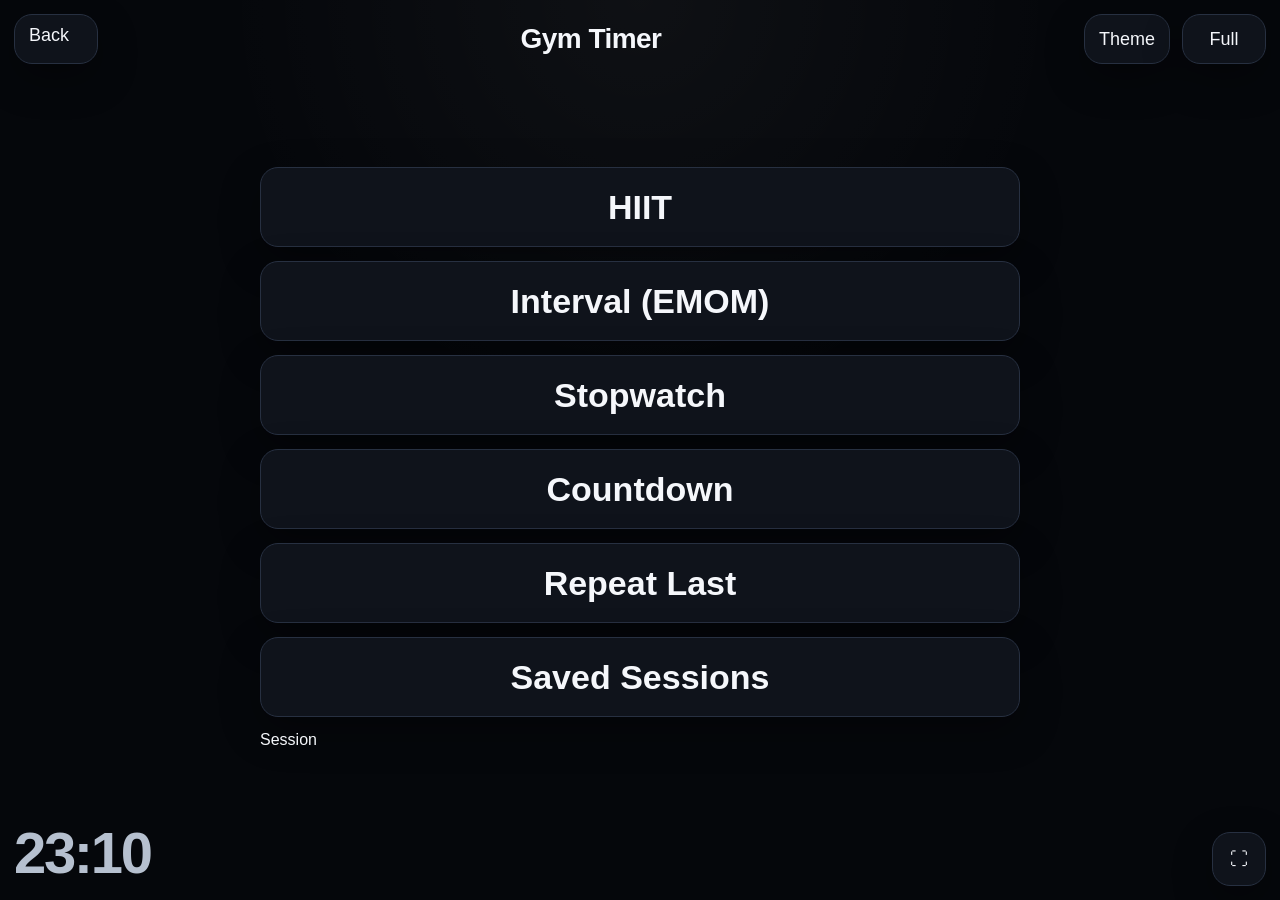
==== gymtimer/index.html @ fbab4028 "Add files via upload" ====
<!DOCTYPE html>
<html lang="en">
<head>
<meta charset="UTF-8" />
<meta name="viewport" content="width=device-width, initial-scale=1.0, maximum-scale=1.0, user-scalable=no, viewport-fit=cover" />
<meta name="theme-color" content="#05070b" />
<meta name="apple-mobile-web-app-capable" content="yes" />
<meta name="apple-mobile-web-app-status-bar-style" content="black-translucent" />
<title>Gym Timer</title>
<link rel="stylesheet" href="../shared.css" />
<style>
.screen{ display:none; }
.screen.active{ display:block; }
.menu-shell{
  min-height:calc(100dvh - var(--safe-top) - var(--safe-bottom) - 96px);
  display:flex;
  align-items:center;
  justify-content:center;
}
.settings-shell{
  width:min(820px,100%);
  margin:0 auto;
}
.saved-list{ display:grid; gap:14px; }
</style>
</head>
<body>
<div class="topbar compact">
  <a class="small-btn" href="../menu.html">Back</a>
  <div class="title">Gym Timer</div>
  <button class="small-btn" data-theme-toggle>Theme</button>
  <button class="small-btn" data-fullscreen-toggle>Full</button>
</div>

<main class="app-screen">
  <section id="menuScreen" class="screen active">
    <div class="menu-shell">
      <div class="menu-grid" style="width:min(760px,100%);"> 
 	<button class="tool-btn" data-open="hiit">HIIT</button>
        <button class="tool-btn" data-open="interval">Interval (EMOM)</button>     
        <button class="tool-btn" data-open="stopwatch">Stopwatch</button>
        <button class="tool-btn" data-open="countdown">Countdown</button>
        <button class="tool-btn" id="repeatLastBtn">Repeat Last</button> 
        <button class="tool-btn" data-open="saved">Saved Sessions</button>
       Session</button>
      </div>
    </div>
  </section>

  <section id="hiitScreen" class="screen">
    <div class="settings-shell">
      <div class="section">
        <h2 class="section-title">HIIT</h2>
        <div class="field">
          <div class="label">Work</div>
          <div class="stepper">
            <button class="step-btn" data-adjust="hiitWork" data-step="-5">−</button>
            <div class="value-box" id="hiitWorkValue">30 sec</div>
            <button class="step-btn" data-adjust="hiitWork" data-step="5">+</button>
          </div>
        </div>
        <div class="field">
          <div class="label">Rest</div>
          <div class="stepper">
            <button class="step-btn" data-adjust="hiitRest" data-step="-5">−</button>
            <div class="value-box" id="hiitRestValue">30 sec</div>
            <button class="step-btn" data-adjust="hiitRest" data-step="5">+</button>
          </div>
        </div>
        <div class="field">
          <div class="label">Rounds</div>
          <div class="stepper">
            <button class="step-btn" data-adjust="hiitRounds" data-step="-1">−</button>
            <div class="value-box" id="hiitRoundsValue">10</div>
            <button class="step-btn" data-adjust="hiitRounds" data-step="1">+</button>
          </div>
        </div>
        <div class="control-row">
          <button class="big-btn primary" id="hiitStartBtn">Start</button>
          <button class="big-btn" data-back-menu>Back to Menu</button>
        </div>
      </div>
    </div>
  </section>

  <section id="intervalScreen" class="screen">
    <div class="settings-shell">
      <div class="section">
        <h2 class="section-title">Interval Blocks</h2>
        <div class="field">
          <div class="label">Block length</div>
          <div class="stepper">
            <button class="step-btn" data-adjust="blockLength" data-step="-5">−</button>
            <div class="value-box" id="blockLengthValue">60 sec</div>
            <button class="step-btn" data-adjust="blockLength" data-step="5">+</button>
          </div>
        </div>
        <div class="field">
          <div class="label">Rounds</div>
          <div class="stepper">
            <button class="step-btn" data-adjust="blockRounds" data-step="-1">−</button>
            <div class="value-box" id="blockRoundsValue">10</div>
            <button class="step-btn" data-adjust="blockRounds" data-step="1">+</button>
          </div>
        </div>
        <div class="control-row">
          <button class="big-btn primary" id="intervalStartBtn">Start</button>
          <button class="big-btn" data-back-menu>Back to Menu</button>
        </div>
      </div>
    </div>
  </section>

  <section id="countdownScreen" class="screen">
    <div class="settings-shell">
      <div class="section">
        <h2 class="section-title">Countdown</h2>
        <div class="field">
          <div class="label">Time</div>
          <div class="stepper">
            <button class="step-btn" data-adjust="countdownTime" data-step="-5">−</button>
            <div class="value-box" id="countdownTimeValue">10 sec</div>
            <button class="step-btn" data-adjust="countdownTime" data-step="5">+</button>
          </div>
        </div>
        <div class="control-row">
          <button class="big-btn primary" id="countdownStartBtn">Start</button>
          <button class="big-btn" data-back-menu>Back to Menu</button>
        </div>
      </div>
    </div>
  </section>



  <section id="stopwatchScreen" class="screen">
    <div class="center-stack" style="min-height:calc(100dvh - var(--safe-top) - var(--safe-bottom) - 120px);">
      <div class="display" id="stopwatchValue">00:00</div>
      <div class="control-row">
        <button class="big-btn primary" id="stopwatchToggleBtn">Start</button>
        <button class="big-btn" id="stopwatchResetBtn">Reset</button>
        <button class="big-btn" data-back-menu>Back</button>
      </div>
    </div>
  </section>

  <section id="timerScreen" class="screen">
    <div class="center-stack" style="min-height:calc(100dvh - var(--safe-top) - var(--safe-bottom) - 120px);">
      <div class="timer-card">
        <div class="timer-phase" id="timerLabel">READY</div>
        <div class="timer-text" id="timerValue">00:30</div>
        <div class="timer-subtext" id="timerRound"></div>
      </div>
      <div class="control-row">
        <button class="big-btn primary" id="timerToggleBtn">Pause</button>
        <button class="big-btn" id="timerResetBtn">Reset</button>
        <button class="big-btn" data-back-menu>Back</button>
      </div>
    </div>
  </section>

  <section id="savedScreen" class="screen">
    <div class="page-wrap">
      <div class="section">
        <h2 class="section-title">Saved Sessions</h2>
        <div id="savedList" class="saved-list"></div>
        <div class="control-row" style="margin-top:16px;">
          <button class="big-btn" data-back-menu>Back to Menu</button>
        </div>
      </div>
    </div>
  </section>

  <section id="completeScreen" class="screen">
    <div class="center-stack" style="min-height:calc(100dvh - var(--safe-top) - var(--safe-bottom) - 120px);">
      <div class="display" style="font-size:clamp(56px,10vw,120px);">Session Complete</div>
      <div class="control-row">
        <button class="big-btn primary" id="repeatBtn">Repeat</button>
        <button class="big-btn" data-back-menu>Back to Menu</button>
      </div>
    </div>
  </section>
</main>

<div class="utility-clock-wrap"><div class="utility-clock" data-utility-clock>00:00</div></div>
<div class="fullscreen-fab"><button class="small-btn fullscreen-btn" data-fullscreen-toggle>⛶</button></div>

<script src="../shared.js"></script>
<script>
registerSharedSetup();

const STORAGE_KEY = 'gymToolsGymTimerMeta';
const SAVED_KEY = 'gymToolsGymTimerSaved';
const state = {
  hiitWork: 30,
  hiitRest: 30,
  hiitRounds: 10,
  blockLength: 60,
  blockRounds: 10,
  countdownTime: 10,
  currentScreen: 'menu',
  timer: null,
  timerMode: null,
  running: false,
  paused: false,
  stepStartedAt: 0,
  pausedRemainingMs: 0,
  totalMs: 0,
  currentRound: 1,
  phase: null,
  timerConfig: null,
  lastSession: null,
  stopwatchInterval: null,
  stopwatchRunning: false,
  stopwatchStartedAt: 0,
  stopwatchElapsedBefore: 0,
  preCountdownTimer: null,
  preCountdownActive: false,
  preCountdownRemaining: 0,
  wakeLock: null
};
let savedSessions = [];

const screens = {
  menu: document.getElementById('menuScreen'),
  hiit: document.getElementById('hiitScreen'),
  interval: document.getElementById('intervalScreen'),
  countdown: document.getElementById('countdownScreen'),
  stopwatch: document.getElementById('stopwatchScreen'),
  timer: document.getElementById('timerScreen'),
  saved: document.getElementById('savedScreen'),
  complete: document.getElementById('completeScreen')
};
const savedList = document.getElementById('savedList');
const topBackBtn = document.querySelector('.topbar .small-btn[href="../menu.html"], .topbar .small-btn');
const mainClockEls = Array.from(document.querySelectorAll('[data-main-clock]'));
const screenHistory = [];

function loadStorage() {
  try {
    const meta = JSON.parse(localStorage.getItem(STORAGE_KEY) || '{}');
    Object.assign(state, {
      hiitWork: Number(meta.hiitWork) || state.hiitWork,
      hiitRest: Number(meta.hiitRest) || state.hiitRest,
      hiitRounds: Number(meta.hiitRounds) || state.hiitRounds,
      blockLength: Number(meta.blockLength) || state.blockLength,
      blockRounds: Number(meta.blockRounds) || state.blockRounds,
      countdownTime: Number(meta.countdownTime) || state.countdownTime,
      lastSession: meta.lastSession || null
    });
  } catch {}
  try {
    savedSessions = JSON.parse(localStorage.getItem(SAVED_KEY) || '[]');
    if (!Array.isArray(savedSessions)) savedSessions = [];
  } catch { savedSessions = []; }
}

function saveMeta() {
  localStorage.setItem(STORAGE_KEY, JSON.stringify({
    hiitWork: state.hiitWork,
    hiitRest: state.hiitRest,
    hiitRounds: state.hiitRounds,
    blockLength: state.blockLength,
    blockRounds: state.blockRounds,
    countdownTime: state.countdownTime,
    lastSession: state.lastSession
  }));
}
function saveSaved() {
  localStorage.setItem(SAVED_KEY, JSON.stringify(savedSessions));
}

function setScreen(name, options = {}) {
  const { pushHistory = true } = options;
  if (pushHistory && state.currentScreen && state.currentScreen !== name) {
    screenHistory.push(state.currentScreen);
  }
  Object.entries(screens).forEach(([key, node]) => node.classList.toggle('active', key === name));
  state.currentScreen = name;
  syncBackButtons();
  if (name !== 'stopwatch') stopStopwatchIfHidden();
}
function syncBackButtons() {
  const isMenu = state.currentScreen === 'menu';
  const topBack = document.querySelector('.topbar .small-btn');
  if (topBack) {
    topBack.textContent = isMenu ? 'Back' : 'Back';
  }
  document.querySelectorAll('[data-back-menu]').forEach(btn => {
    btn.textContent = screenHistory.length ? 'Back' : 'Back to Menu';
  });
}
function goBack() {
  resetLiveTimerVisualOnly();
  if (state.currentScreen === 'menu') {
    window.location.href = '../menu.html';
    return;
  }
  const previous = screenHistory.pop();
  setScreen(previous || 'menu', { pushHistory: false });
}
function updateMainClock() {
  const now = new Date();
  const value = `${String(now.getHours()).padStart(2,'0')}:${String(now.getMinutes()).padStart(2,'0')}`;
  mainClockEls.forEach(el => el.textContent = value);
}
setInterval(updateMainClock, 1000);
updateMainClock();

function renderSettings() {
  document.getElementById('hiitWorkValue').textContent = `${state.hiitWork} sec`;
  document.getElementById('hiitRestValue').textContent = `${state.hiitRest} sec`;
  document.getElementById('hiitRoundsValue').textContent = String(state.hiitRounds);
  document.getElementById('blockLengthValue').textContent = `${state.blockLength} sec`;
  document.getElementById('blockRoundsValue').textContent = String(state.blockRounds);
  document.getElementById('countdownTimeValue').textContent = `${state.countdownTime} sec`;
}
function renderSavedSessions() {
  savedList.innerHTML = '';
  if (!savedSessions.length) {
    const card = document.createElement('div');
    card.className = 'card';
    card.textContent = 'No saved sessions yet.';
    savedList.appendChild(card);
    return;
  }
  savedSessions.forEach((item) => {
    const card = document.createElement('div');
    card.className = 'card list-card';
    const title = document.createElement('div');
    title.style.fontWeight = '700';
    title.style.fontSize = 'clamp(20px,2.4vw,28px)';
    title.textContent = item.label;
    const meta = document.createElement('div');
    meta.className = 'inline-meta';
    meta.textContent = item.summary;
    const row = document.createElement('div');
    row.className = 'control-row';
    const startBtn = document.createElement('button');
    startBtn.className = 'card-btn primary';
    startBtn.textContent = 'Start';
    startBtn.onclick = () => launchTimer(item.config, false);
    const delBtn = document.createElement('button');
    delBtn.className = 'card-btn';
    delBtn.textContent = 'Delete';
    delBtn.onclick = () => {
      savedSessions = savedSessions.filter(x => x.id !== item.id);
      saveSaved();
      renderSavedSessions();
    };
    row.append(startBtn, delBtn);
    card.append(title, meta, row);
    savedList.appendChild(card);
  });
}
function bindButtons() {
  const topBack = document.querySelector('.topbar .small-btn');
  if (topBack) {
    topBack.addEventListener('click', (event) => {
      event.preventDefault();
      goBack();
    });
  }
  document.querySelectorAll('[data-open]').forEach(btn => btn.addEventListener('click', () => setScreen(btn.dataset.open)));
  document.querySelectorAll('[data-back-menu]').forEach(btn => btn.addEventListener('click', () => {
    goBack();
  }));
  document.querySelectorAll('[data-adjust]').forEach(btn => btn.addEventListener('click', () => {
    const key = btn.dataset.adjust;
    const step = Number(btn.dataset.step) || 0;
    if (!(key in state)) return;
    const max = key.includes('Rounds') ? 99 : 3600;
    state[key] = clamp(Number(state[key]) + step, 1, max);
    renderSettings();
    saveMeta();
  }));
  document.getElementById('hiitStartBtn').addEventListener('click', () => launchTimer(buildHiitConfig(), true));
  document.getElementById('intervalStartBtn').addEventListener('click', () => launchTimer(buildBlockConfig(), true));
  document.getElementById('countdownStartBtn').addEventListener('click', () => launchTimer(buildCountdownConfig(), false));
  document.getElementById('timerToggleBtn').addEventListener('click', toggleTimer);
  document.getElementById('timerResetBtn').addEventListener('click', resetLiveTimer);
  document.getElementById('repeatBtn').addEventListener('click', () => {
    if (state.lastSession) launchTimer(structuredClone(state.lastSession), false);
  });
  document.getElementById('repeatLastBtn').addEventListener('click', () => {
    if (state.lastSession) launchTimer(structuredClone(state.lastSession), false);
  });
  document.getElementById('stopwatchToggleBtn').addEventListener('click', toggleStopwatch);
  document.getElementById('stopwatchResetBtn').addEventListener('click', resetStopwatch);
}

function buildHiitConfig() {
  return { type: 'hiit', workMs: state.hiitWork * 1000, restMs: state.hiitRest * 1000, rounds: state.hiitRounds, label:'HIIT', summary:`${state.hiitWork}s work / ${state.hiitRest}s rest / ${state.hiitRounds} rounds` };
}
function buildBlockConfig() {
  return { type: 'interval', lengthMs: state.blockLength * 1000, rounds: state.blockRounds, label:'Interval Blocks', summary:`${state.blockLength}s blocks / ${state.blockRounds} rounds` };
}
function buildCountdownConfig() {
  return { type: 'countdown', totalMs: state.countdownTime * 1000, label:'Countdown', summary:`${state.countdownTime}s countdown` };
}

function launchTimer(config, saveAsLast) {
  clearInterval(state.timer);
  state.timer = null;
  state.timerConfig = structuredClone(config);
  if (saveAsLast && (config.type === 'hiit' || config.type === 'interval')) {
    state.lastSession = structuredClone(config);
    saveCurrentSession(config);
  } else if (config.type === 'hiit' || config.type === 'interval') {
    state.lastSession = structuredClone(config);
  }
  saveMeta();
  setScreen('timer');
  applyInitialTimerVisual(config);
  startPreCountdown(() => {
    if (config.type === 'hiit') beginTimerStep(config.workMs);
    if (config.type === 'interval') beginTimerStep(config.lengthMs);
    if (config.type === 'countdown') beginTimerStep(config.totalMs);
  });
}

function saveCurrentSession(config) {
  const entry = {
    id: `saved-${Date.now()}`,
    label: config.label,
    summary: config.summary,
    config: structuredClone(config)
  };
  savedSessions = [entry, ...savedSessions.filter(item => item.summary !== entry.summary || item.label !== entry.label)].slice(0, 20);
  saveSaved();
  renderSavedSessions();
}
function applyInitialTimerVisual(config) {
  if (config.type === 'hiit') {
    state.timerMode = 'hiit';
    state.currentRound = 1;
    state.phase = 'work';
    document.getElementById('timerValue').textContent = msToClock(config.workMs);
    updateTimerVisual('WORK', `ROUND 1 / ${config.rounds}`, 'var(--success)');
  } else if (config.type === 'interval') {
    state.timerMode = 'interval';
    state.currentRound = 1;
    state.phase = 'interval';
    document.getElementById('timerValue').textContent = msToClock(config.lengthMs);
    updateTimerVisual('INTERVAL', `ROUND 1 / ${config.rounds}`, 'var(--blue)');
  } else {
    state.timerMode = 'countdown';
    state.currentRound = 0;
    state.phase = 'countdown';
    document.getElementById('timerValue').textContent = msToClock(config.totalMs);
    updateTimerVisual('COUNTDOWN', '', 'var(--blue)');
  }
}
function updateTimerVisual(label, roundText, bg) {
  document.getElementById('timerLabel').textContent = label;
  document.getElementById('timerRound').textContent = roundText;
  document.getElementById('timerScreen').style.background = bg;
}
function resetLiveTimerVisualOnly() {
  document.getElementById('timerScreen').style.background = '';
  document.getElementById('timerToggleBtn').textContent = 'Pause';
}
function startPreCountdown(callback) {
  clearInterval(state.preCountdownTimer);
  state.preCountdownActive = true;
  state.preCountdownRemaining = 3;
  document.getElementById('timerLabel').textContent = 'READY';
  document.getElementById('timerRound').textContent = 'Starting in…';
  document.getElementById('timerValue').textContent = '03';
  window.__gymtoolsBeepManager.beep('countdown');
  state.preCountdownTimer = setInterval(() => {
    state.preCountdownRemaining -= 1;
    if (state.preCountdownRemaining > 0) {
      document.getElementById('timerValue').textContent = String(state.preCountdownRemaining).padStart(2, '0');
      window.__gymtoolsBeepManager.beep('countdown');
      return;
    }
    clearInterval(state.preCountdownTimer);
    state.preCountdownTimer = null;
    state.preCountdownActive = false;
    callback();
  }, 1000);
}
async function beginTimerStep(ms) {
  clearInterval(state.timer);
  state.running = true;
  state.paused = false;
  state.pausedRemainingMs = ms;
  state.totalMs = ms;
  state.stepStartedAt = performance.now();
  document.getElementById('timerToggleBtn').textContent = 'Pause';
  if (!state.wakeLock) state.wakeLock = await requestWakeLockSafe();
  tickTimer();
  state.timer = setInterval(tickTimer, 100);
}
function tickTimer() {
  const remaining = Math.max(0, state.totalMs - (performance.now() - state.stepStartedAt));
  state.pausedRemainingMs = remaining;
  document.getElementById('timerValue').textContent = msToClock(remaining);
  maybeCountdownCue(remaining);
  if (remaining <= 0) handleTimerStepEnd();
}
function maybeCountdownCue(remainingMs) {
  const sec = Math.ceil(remainingMs / 1000);
  if (remainingMs <= 3100 && remainingMs > 0) {
    if (state._lastCue !== sec && [3,2,1].includes(sec)) {
      state._lastCue = sec;
      window.__gymtoolsBeepManager.beep('countdown');
    }
  }
  if (remainingMs > 3100) state._lastCue = null;
}
function handleTimerStepEnd() {
  clearInterval(state.timer);
  state.timer = null;
  state._lastCue = null;
  window.__gymtoolsBeepManager.beep('done');
  const c = state.timerConfig;
  if (!c) return;
  if (state.timerMode === 'hiit') {
    if (state.phase === 'work') {
      state.phase = 'rest';
      updateTimerVisual('REST', `ROUND ${state.currentRound} / ${c.rounds}`, 'var(--danger)');
      beginTimerStep(c.restMs);
    } else {
      if (state.currentRound >= c.rounds) finishSession();
      else {
        state.currentRound += 1;
        state.phase = 'work';
        updateTimerVisual('WORK', `ROUND ${state.currentRound} / ${c.rounds}`, 'var(--success)');
        beginTimerStep(c.workMs);
      }
    }
  } else if (state.timerMode === 'interval') {
    if (state.currentRound >= c.rounds) finishSession();
    else {
      state.currentRound += 1;
      updateTimerVisual('INTERVAL', `ROUND ${state.currentRound} / ${c.rounds}`, 'var(--blue)');
      beginTimerStep(c.lengthMs);
    }
  } else {
    finishSession();
  }
}
function toggleTimer() {
  if (state.preCountdownActive) return;
  if (!state.running && state.pausedRemainingMs > 0) {
    beginTimerStep(state.pausedRemainingMs);
    return;
  }
  if (!state.running) return;
  clearInterval(state.timer);
  state.timer = null;
  state.running = false;
  state.paused = true;
  document.getElementById('timerToggleBtn').textContent = 'Resume';
}
function resetLiveTimer() {
  clearInterval(state.timer);
  clearInterval(state.preCountdownTimer);
  state.timer = null;
  state.preCountdownTimer = null;
  state.running = false;
  state.paused = false;
  state.preCountdownActive = false;
  if (state.timerConfig) applyInitialTimerVisual(state.timerConfig);
  document.getElementById('timerToggleBtn').textContent = 'Pause';
}
function finishSession() {
  clearInterval(state.timer);
  state.timer = null;
  state.running = false;
  state.paused = false;
  if (state.wakeLock) { try { state.wakeLock.release(); } catch {} state.wakeLock = null; }
  setScreen('complete');
}
function toggleStopwatch() {
  const btn = document.getElementById('stopwatchToggleBtn');
  if (!state.stopwatchRunning) {
    state.stopwatchRunning = true;
    state.stopwatchStartedAt = performance.now();
    btn.textContent = 'Pause';
    state.stopwatchInterval = setInterval(() => {
      const elapsed = state.stopwatchElapsedBefore + (performance.now() - state.stopwatchStartedAt);
      document.getElementById('stopwatchValue').textContent = msToClock(elapsed);
    }, 100);
    return;
  }
  clearInterval(state.stopwatchInterval);
  state.stopwatchInterval = null;
  state.stopwatchElapsedBefore += performance.now() - state.stopwatchStartedAt;
  state.stopwatchRunning = false;
  btn.textContent = 'Resume';
}
function resetStopwatch() {
  clearInterval(state.stopwatchInterval);
  state.stopwatchInterval = null;
  state.stopwatchRunning = false;
  state.stopwatchElapsedBefore = 0;
  document.getElementById('stopwatchValue').textContent = '00:00';
  document.getElementById('stopwatchToggleBtn').textContent = 'Start';
}
function stopStopwatchIfHidden() {
  if (state.currentScreen !== 'stopwatch' && state.stopwatchRunning) {
    clearInterval(state.stopwatchInterval);
    state.stopwatchInterval = null;
    state.stopwatchElapsedBefore += performance.now() - state.stopwatchStartedAt;
    state.stopwatchRunning = false;
    document.getElementById('stopwatchToggleBtn').textContent = 'Resume';
  }
}

loadStorage();
renderSettings();
renderSavedSessions();
bindButtons();
syncBackButtons();
</script>
</body>
</html>
---- shared.css ----
:root{
  --bg:#05070b;
  --bg-elev:#0f131b;
  --bg-elev-2:#171d28;
  --text:#f5f7fb;
  --muted:#b6c0cf;
  --border:#273041;
  --accent:#e9edf5;
  --accent-ink:#0a0d12;
  --success:#1f6d39;
  --warning:#8b6115;
  --danger:#8e2323;
  --blue:#184d90;
  --shadow:0 14px 40px rgba(0,0,0,.32);
  --safe-top:max(14px, env(safe-area-inset-top));
  --safe-right:max(14px, env(safe-area-inset-right));
  --safe-bottom:max(14px, env(safe-area-inset-bottom));
  --safe-left:max(14px, env(safe-area-inset-left));
}
body.light{
  --bg:#edf1f7;
  --bg-elev:#ffffff;
  --bg-elev-2:#f5f7fb;
  --text:#111822;
  --muted:#5f6c80;
  --border:#d6dee9;
  --accent:#121a25;
  --accent-ink:#ffffff;
  --success:#3a9959;
  --warning:#c38a16;
  --danger:#b93434;
  --blue:#2165bc;
  --shadow:0 12px 34px rgba(17,24,34,.12);
}
*{box-sizing:border-box;-webkit-tap-highlight-color:transparent;}
html,body{
  margin:0;
  width:100%;
  min-height:100%;
  background:var(--bg);
  color:var(--text);
  font-family:-apple-system,BlinkMacSystemFont,"Segoe UI",Roboto,Helvetica,Arial,sans-serif;
  overscroll-behavior:none;
  touch-action:manipulation;
}
body{
  user-select:none;
}
button,input,select{
  font:inherit;
}
button,input,select,textarea{
  touch-action:manipulation;
}
button{
  cursor:pointer;
}
a{text-decoration:none;color:inherit}
.app-screen{
  min-height:100dvh;
  padding:calc(var(--safe-top) + 56px) var(--safe-right) calc(var(--safe-bottom) + 26px) var(--safe-left);
  background:
    radial-gradient(circle at top, rgba(255,255,255,.04), transparent 38%),
    var(--bg);
}
.topbar{
  position:fixed;
  top:var(--safe-top);
  left:var(--safe-left);
  right:var(--safe-right);
  display:grid;
  grid-template-columns:auto 1fr auto;
  align-items:center;
  gap:12px;
  z-index:50;
  pointer-events:none;
}
.topbar > * { pointer-events:auto; }
.topbar.compact{
  grid-template-columns:auto 1fr auto auto;
}
.title{
  text-align:center;
  font-size:clamp(20px,2.5vw,28px);
  font-weight:700;
  letter-spacing:-.02em;
}
.small-btn,.tool-btn,.big-btn,.step-btn,.card-btn{
  border:1px solid var(--border);
  background:var(--bg-elev);
  color:var(--text);
  border-radius:18px;
  box-shadow:var(--shadow);
}
.small-btn{
  min-width:84px;
  min-height:50px;
  padding:10px 14px;
  font-size:clamp(15px,1.8vw,18px);
}
.tool-btn{
  width:100%;
  min-height:80px;
  padding:18px 20px;
  font-size:clamp(22px,3vw,34px);
  font-weight:700;
  text-align:center;
}
.big-btn{
  min-height:72px;
  padding:16px 18px;
  font-size:clamp(20px,2.5vw,28px);
  font-weight:700;
}
.card-btn{
  min-height:64px;
  padding:14px 16px;
  font-size:clamp(18px,2.1vw,22px);
  font-weight:700;
}
.step-btn{
  min-width:80px;
  min-height:80px;
  font-size:clamp(34px,5vw,52px);
  font-weight:800;
}
.primary{
  background:var(--accent);
  color:var(--accent-ink);
  border-color:var(--accent);
}
.danger{ background:var(--danger); color:#fff; border-color:transparent; }
.success{ background:var(--success); color:#fff; border-color:transparent; }
.warning{ background:var(--warning); color:#fff; border-color:transparent; }
.blue{ background:var(--blue); color:#fff; border-color:transparent; }
.page-wrap{
  width:min(900px,100%);
  margin:0 auto;
}
.section{
  background:var(--bg-elev);
  border:1px solid var(--border);
  border-radius:28px;
  box-shadow:var(--shadow);
  padding:20px;
}
.section + .section{ margin-top:18px; }
.section-title{
  margin:0 0 8px;
  font-size:clamp(24px,3vw,36px);
}
.hint{
  margin:0 0 16px;
  color:var(--muted);
  font-size:clamp(15px,1.8vw,18px);
}

.hidden{ display:none !important; }
.button-list{
  display:grid;
  gap:14px;
}
.utility-clock-wrap{
  position:fixed;
  left:var(--safe-left);
  bottom:var(--safe-bottom);
  z-index:45;
  pointer-events:none;
}
.utility-clock{
  font-size:clamp(44px,5vw,58px);
  line-height:1;
  font-weight:700;
  letter-spacing:-.04em;
  color:var(--muted);
  background:var(--bg);
  padding:6px 10px 4px 0;
}
.fullscreen-fab{
  position:fixed;
  right:var(--safe-right);
  bottom:var(--safe-bottom);
  z-index:45;
}
.fullscreen-btn{
  min-width:54px;
  min-height:54px;
  border-radius:18px;
  padding:10px 12px;
}
.full-view{
  min-height:calc(100dvh - var(--safe-top) - var(--safe-bottom) - 22px);
  display:flex;
  flex-direction:column;
}
.center-stack{
  flex:1;
  display:flex;
  flex-direction:column;
  justify-content:center;
  align-items:center;
  gap:18px;
}
.display{
  font-size:clamp(88px,20vw,220px);
  line-height:.92;
  font-weight:800;
  letter-spacing:-.05em;
  text-align:center;
}
.sub-display{
  font-size:clamp(28px,5vw,54px);
  line-height:1;
  font-weight:700;
  color:var(--muted);
  text-align:center;
}
.status-line{
  min-height:1.2em;
  font-size:clamp(20px,2.2vw,28px);
  color:var(--muted);
  text-align:center;
}
.control-row{
  display:flex;
  gap:14px;
  flex-wrap:wrap;
  justify-content:center;
}
.preset-grid,.menu-grid{
  display:grid;
  gap:14px;
}
.preset-grid{
  grid-template-columns:repeat(3,minmax(0,1fr));
}
.stepper{
  display:grid;
  grid-template-columns:96px 1fr 96px;
  gap:12px;
  align-items:center;
}
.value-box{
  min-height:84px;
  display:flex;
  align-items:center;
  justify-content:center;
  border:1px solid var(--border);
  background:var(--bg-elev-2);
  border-radius:22px;
  font-size:clamp(30px,4vw,42px);
  font-weight:700;
  padding:12px;
}
.label{
  color:var(--muted);
  margin:0 0 10px;
  font-size:clamp(18px,2vw,22px);
}
.field{
  margin-bottom:18px;
}
.grid-2{
  display:grid;
  grid-template-columns:1fr 1fr;
  gap:16px;
}
.stack{ display:grid; gap:14px; }
.card{
  background:var(--bg-elev);
  border:1px solid var(--border);
  border-radius:24px;
  box-shadow:var(--shadow);
  padding:18px;
}
.timer-card{
  width:min(100%,760px);
}
.timer-phase{
  font-size:clamp(28px,4.2vw,42px);
  font-weight:800;
  text-align:center;
}
.timer-text{
  font-size:clamp(92px,20vw,230px);
  line-height:.92;
  font-weight:800;
  letter-spacing:-.05em;
  text-align:center;
}
.timer-subtext{
  text-align:center;
  color:var(--muted);
  font-size:clamp(22px,3vw,30px);
}
.list-card{
  display:grid;
  gap:10px;
}
.inline-meta{
  color:var(--muted);
  font-size:clamp(15px,1.8vw,18px);
}
.selector-output{
  white-space:pre-wrap;
  min-height:180px;
  font-size:clamp(20px,3vw,30px);
  line-height:1.5;
}
.full-output-screen{
  position:fixed;
  inset:0;
  z-index:100;
  background:var(--bg);
  padding:calc(var(--safe-top) + 56px) var(--safe-right) calc(var(--safe-bottom) + 26px) var(--safe-left);
  display:none;
}
.full-output-screen.active{ display:block; }
.full-output-screen pre{
  white-space:pre-wrap;
  font-size:clamp(28px,4vw,40px);
  line-height:1.6;
  margin:12px auto 0;
  width:min(980px,100%);
}
.frame-wrap{
  min-height:calc(100dvh - var(--safe-top) - 88px);
  display:flex;
  gap:8px;
}
.frame-wrap iframe{
  width:50%;
  min-height:100%;
  border:none;
  border-radius:24px;
  background:#111;
}
.error-box{
  min-height:calc(100dvh - 180px);
  display:flex;
  align-items:center;
  justify-content:center;
  text-align:center;
  color:var(--muted);
  font-size:clamp(20px,3vw,28px);
}
@media (max-width:800px){
  .preset-grid{ grid-template-columns:repeat(2,minmax(0,1fr)); }
  .grid-2{ grid-template-columns:1fr; }
  .frame-wrap{ flex-direction:column; }
  .frame-wrap iframe{ width:100%; min-height:50dvh; }
  .stepper{ grid-template-columns:78px 1fr 78px; }
  .step-btn{ min-width:72px; min-height:72px; }
}
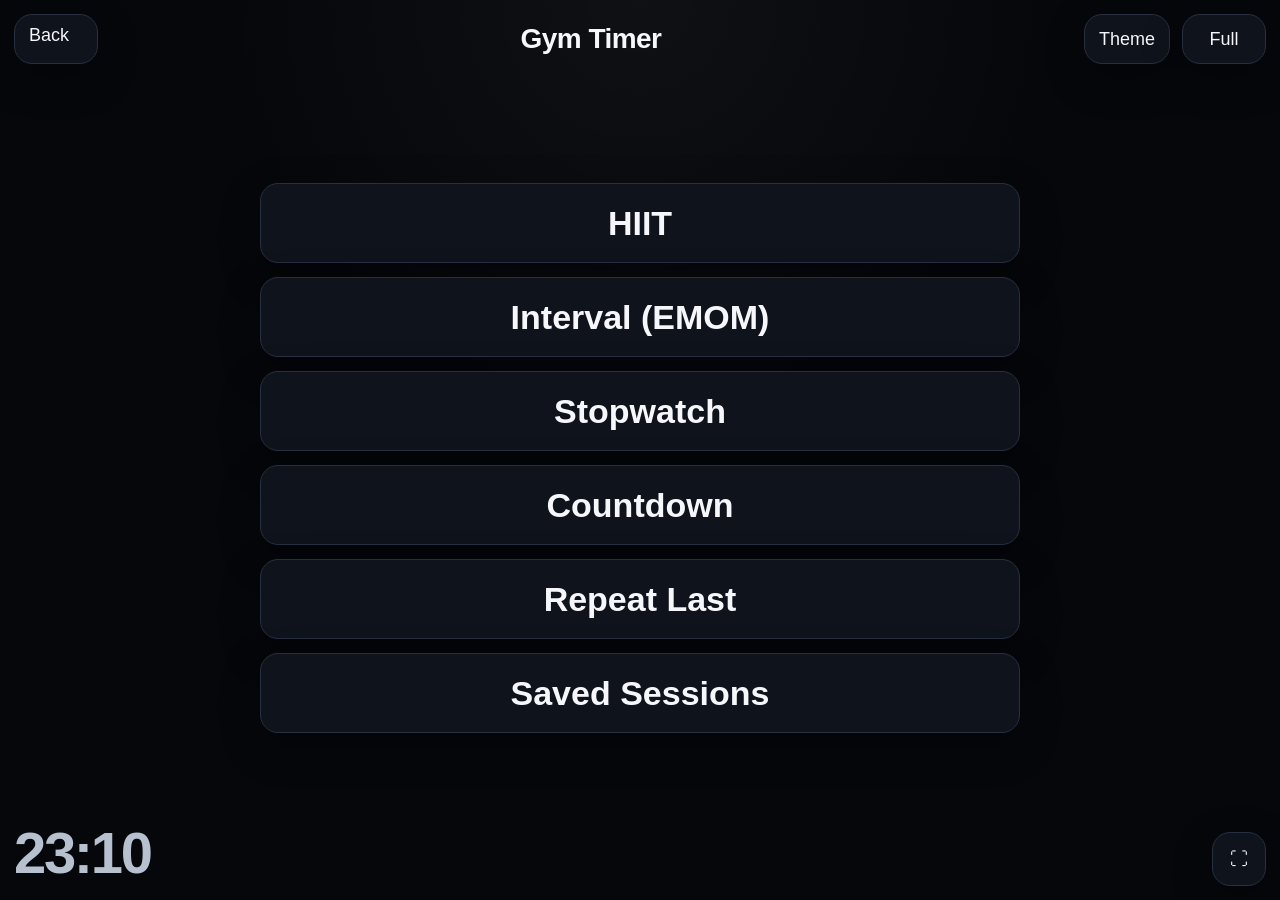
==== commit c819c0b6: "Add files via upload" ====
--- a/gymtimer/index.html
+++ b/gymtimer/index.html
@@ -35,14 +35,13 @@
 <main class="app-screen">
   <section id="menuScreen" class="screen active">
     <div class="menu-shell">
-      <div class="menu-grid" style="width:min(760px,100%);"> 
- 	<button class="tool-btn" data-open="hiit">HIIT</button>
-        <button class="tool-btn" data-open="interval">Interval (EMOM)</button>     
+      <div class="menu-grid" style="width:min(760px,100%);">
+        <button class="tool-btn" data-open="hiit">HIIT</button>
+        <button class="tool-btn" data-open="interval">Interval (EMOM)</button>
         <button class="tool-btn" data-open="stopwatch">Stopwatch</button>
         <button class="tool-btn" data-open="countdown">Countdown</button>
-        <button class="tool-btn" id="repeatLastBtn">Repeat Last</button> 
+        <button class="tool-btn" id="repeatLastBtn">Repeat Last</button>
         <button class="tool-btn" data-open="saved">Saved Sessions</button>
-       Session</button>
       </div>
     </div>
   </section>
@@ -131,15 +130,12 @@
     </div>
   </section>
 
-
-
   <section id="stopwatchScreen" class="screen">
     <div class="center-stack" style="min-height:calc(100dvh - var(--safe-top) - var(--safe-bottom) - 120px);">
       <div class="display" id="stopwatchValue">00:00</div>
       <div class="control-row">
         <button class="big-btn primary" id="stopwatchToggleBtn">Start</button>
         <button class="big-btn" id="stopwatchResetBtn">Reset</button>
-        <button class="big-btn" data-back-menu>Back</button>
       </div>
     </div>
   </section>
@@ -154,7 +150,6 @@
       <div class="control-row">
         <button class="big-btn primary" id="timerToggleBtn">Pause</button>
         <button class="big-btn" id="timerResetBtn">Reset</button>
-        <button class="big-btn" data-back-menu>Back</button>
       </div>
     </div>
   </section>
@@ -191,6 +186,7 @@
 
 const STORAGE_KEY = 'gymToolsGymTimerMeta';
 const SAVED_KEY = 'gymToolsGymTimerSaved';
+
 const state = {
   hiitWork: 30,
   hiitRest: 30,
@@ -217,8 +213,10 @@
   preCountdownTimer: null,
   preCountdownActive: false,
   preCountdownRemaining: 0,
-  wakeLock: null
+  wakeLock: null,
+  _lastCue: null
 };
+
 let savedSessions = [];
 
 const screens = {
@@ -231,83 +229,148 @@
   saved: document.getElementById('savedScreen'),
   complete: document.getElementById('completeScreen')
 };
+
 const savedList = document.getElementById('savedList');
-const topBackBtn = document.querySelector('.topbar .small-btn[href="../menu.html"], .topbar .small-btn');
-const mainClockEls = Array.from(document.querySelectorAll('[data-main-clock]'));
 const screenHistory = [];
+
+function snapToFive(value) {
+  let v = Number(value) || 0;
+  if (v < 5) v = 5;
+  return Math.round(v / 5) * 5;
+}
 
 function loadStorage() {
   try {
     const meta = JSON.parse(localStorage.getItem(STORAGE_KEY) || '{}');
-    Object.assign(state, {
-      hiitWork: Number(meta.hiitWork) || state.hiitWork,
-      hiitRest: Number(meta.hiitRest) || state.hiitRest,
-      hiitRounds: Number(meta.hiitRounds) || state.hiitRounds,
-      blockLength: Number(meta.blockLength) || state.blockLength,
-      blockRounds: Number(meta.blockRounds) || state.blockRounds,
-      countdownTime: Number(meta.countdownTime) || state.countdownTime,
-      lastSession: meta.lastSession || null
-    });
+
+    state.hiitWork = meta.hiitWork != null ? snapToFive(meta.hiitWork) : state.hiitWork;
+    state.hiitRest = meta.hiitRest != null ? snapToFive(meta.hiitRest) : state.hiitRest;
+    state.blockLength = meta.blockLength != null ? snapToFive(meta.blockLength) : state.blockLength;
+    state.countdownTime = meta.countdownTime != null ? snapToFive(meta.countdownTime) : state.countdownTime;
+
+    state.hiitRounds = Number(meta.hiitRounds) || state.hiitRounds;
+    state.blockRounds = Number(meta.blockRounds) || state.blockRounds;
+    state.lastSession = meta.lastSession || null;
   } catch {}
+
   try {
     savedSessions = JSON.parse(localStorage.getItem(SAVED_KEY) || '[]');
     if (!Array.isArray(savedSessions)) savedSessions = [];
-  } catch { savedSessions = []; }
+  } catch {
+    savedSessions = [];
+  }
 }
 
 function saveMeta() {
   localStorage.setItem(STORAGE_KEY, JSON.stringify({
-    hiitWork: state.hiitWork,
-    hiitRest: state.hiitRest,
+    hiitWork: snapToFive(state.hiitWork),
+    hiitRest: snapToFive(state.hiitRest),
     hiitRounds: state.hiitRounds,
-    blockLength: state.blockLength,
+    blockLength: snapToFive(state.blockLength),
     blockRounds: state.blockRounds,
-    countdownTime: state.countdownTime,
+    countdownTime: snapToFive(state.countdownTime),
     lastSession: state.lastSession
   }));
 }
+
 function saveSaved() {
   localStorage.setItem(SAVED_KEY, JSON.stringify(savedSessions));
 }
 
 function setScreen(name, options = {}) {
   const { pushHistory = true } = options;
+
   if (pushHistory && state.currentScreen && state.currentScreen !== name) {
     screenHistory.push(state.currentScreen);
   }
-  Object.entries(screens).forEach(([key, node]) => node.classList.toggle('active', key === name));
+
+  Object.entries(screens).forEach(([key, node]) => {
+    node.classList.toggle('active', key === name);
+  });
+
   state.currentScreen = name;
   syncBackButtons();
+
   if (name !== 'stopwatch') stopStopwatchIfHidden();
 }
+
 function syncBackButtons() {
-  const isMenu = state.currentScreen === 'menu';
-  const topBack = document.querySelector('.topbar .small-btn');
-  if (topBack) {
-    topBack.textContent = isMenu ? 'Back' : 'Back';
-  }
   document.querySelectorAll('[data-back-menu]').forEach(btn => {
     btn.textContent = screenHistory.length ? 'Back' : 'Back to Menu';
   });
 }
+
+function hasActiveTimerSession() {
+  return !!(
+    state.running ||
+    state.paused ||
+    state.preCountdownActive ||
+    state.timer ||
+    state.preCountdownTimer
+  );
+}
+
+function hardResetTimerSession() {
+  clearInterval(state.timer);
+  clearInterval(state.preCountdownTimer);
+  state.timer = null;
+  state.preCountdownTimer = null;
+  state.running = false;
+  state.paused = false;
+  state.preCountdownActive = false;
+  state.pausedRemainingMs = 0;
+  state.totalMs = 0;
+  state.stepStartedAt = 0;
+  state.currentRound = 1;
+  state.phase = null;
+  state.timerMode = null;
+  state.timerConfig = null;
+  state.preCountdownRemaining = 0;
+  state._lastCue = null;
+
+  document.getElementById('timerScreen').style.background = '';
+  document.getElementById('timerLabel').textContent = 'READY';
+  document.getElementById('timerValue').textContent = '00:00';
+  document.getElementById('timerRound').textContent = '';
+  document.getElementById('timerToggleBtn').textContent = 'Start';
+
+  if (state.wakeLock) {
+    try { state.wakeLock.release(); } catch {}
+    state.wakeLock = null;
+  }
+}
+
 function goBack() {
-  resetLiveTimerVisualOnly();
+  if (hasActiveTimerSession()) {
+    const ok = window.confirm('A timer is still running. Leave this page and reset the timer?');
+    if (!ok) return;
+    hardResetTimerSession();
+  }
+
   if (state.currentScreen === 'menu') {
     window.location.href = '../menu.html';
     return;
   }
+
   const previous = screenHistory.pop();
   setScreen(previous || 'menu', { pushHistory: false });
 }
-function updateMainClock() {
-  const now = new Date();
-  const value = `${String(now.getHours()).padStart(2,'0')}:${String(now.getMinutes()).padStart(2,'0')}`;
-  mainClockEls.forEach(el => el.textContent = value);
-}
-setInterval(updateMainClock, 1000);
-updateMainClock();
+
+function handleMenuNavigation(targetHref) {
+  if (hasActiveTimerSession()) {
+    const ok = window.confirm('A timer is still running. Leave this page and reset the timer?');
+    if (!ok) return;
+    hardResetTimerSession();
+  }
+  window.location.href = targetHref;
+}
 
 function renderSettings() {
+  state.hiitWork = snapToFive(state.hiitWork);
+  state.hiitRest = snapToFive(state.hiitRest);
+  state.blockLength = snapToFive(state.blockLength);
+  state.countdownTime = snapToFive(state.countdownTime);
+
   document.getElementById('hiitWorkValue').textContent = `${state.hiitWork} sec`;
   document.getElementById('hiitRestValue').textContent = `${state.hiitRest} sec`;
   document.getElementById('hiitRoundsValue').textContent = String(state.hiitRounds);
@@ -315,8 +378,10 @@
   document.getElementById('blockRoundsValue').textContent = String(state.blockRounds);
   document.getElementById('countdownTimeValue').textContent = `${state.countdownTime} sec`;
 }
+
 function renderSavedSessions() {
   savedList.innerHTML = '';
+
   if (!savedSessions.length) {
     const card = document.createElement('div');
     card.className = 'card';
@@ -324,22 +389,28 @@
     savedList.appendChild(card);
     return;
   }
+
   savedSessions.forEach((item) => {
     const card = document.createElement('div');
     card.className = 'card list-card';
+
     const title = document.createElement('div');
     title.style.fontWeight = '700';
     title.style.fontSize = 'clamp(20px,2.4vw,28px)';
     title.textContent = item.label;
+
     const meta = document.createElement('div');
     meta.className = 'inline-meta';
     meta.textContent = item.summary;
+
     const row = document.createElement('div');
     row.className = 'control-row';
+
     const startBtn = document.createElement('button');
     startBtn.className = 'card-btn primary';
     startBtn.textContent = 'Start';
     startBtn.onclick = () => launchTimer(item.config, false);
+
     const delBtn = document.createElement('button');
     delBtn.className = 'card-btn';
     delBtn.textContent = 'Delete';
@@ -348,32 +419,61 @@
       saveSaved();
       renderSavedSessions();
     };
+
     row.append(startBtn, delBtn);
     card.append(title, meta, row);
     savedList.appendChild(card);
   });
 }
+
 function bindButtons() {
-  const topBack = document.querySelector('.topbar .small-btn');
+  const topBack = document.querySelector('.topbar .small-btn[href="../menu.html"]');
   if (topBack) {
     topBack.addEventListener('click', (event) => {
       event.preventDefault();
+
+      if (state.currentScreen === 'menu') {
+        handleMenuNavigation('../menu.html');
+        return;
+      }
+
       goBack();
     });
   }
-  document.querySelectorAll('[data-open]').forEach(btn => btn.addEventListener('click', () => setScreen(btn.dataset.open)));
-  document.querySelectorAll('[data-back-menu]').forEach(btn => btn.addEventListener('click', () => {
-    goBack();
-  }));
-  document.querySelectorAll('[data-adjust]').forEach(btn => btn.addEventListener('click', () => {
-    const key = btn.dataset.adjust;
-    const step = Number(btn.dataset.step) || 0;
-    if (!(key in state)) return;
-    const max = key.includes('Rounds') ? 99 : 3600;
-    state[key] = clamp(Number(state[key]) + step, 1, max);
-    renderSettings();
-    saveMeta();
-  }));
+
+  document.querySelectorAll('[data-open]').forEach(btn => {
+    btn.addEventListener('click', () => setScreen(btn.dataset.open));
+  });
+
+  document.querySelectorAll('[data-back-menu]').forEach(btn => {
+    btn.addEventListener('click', () => goBack());
+  });
+
+  document.querySelectorAll('[data-adjust]').forEach(btn => {
+    btn.addEventListener('click', () => {
+      const key = btn.dataset.adjust;
+      const step = Number(btn.dataset.step) || 0;
+
+      if (!(key in state)) return;
+
+      const isRounds = key.includes('Rounds');
+      const max = isRounds ? 99 : 3600;
+
+      if (isRounds) {
+        state[key] = clamp(Number(state[key]) + step, 1, max);
+      } else {
+        let value = Number(state[key]) || 0;
+        value = snapToFive(value);
+        value = value + step;
+        value = snapToFive(value);
+        state[key] = clamp(value, 5, max);
+      }
+
+      renderSettings();
+      saveMeta();
+    });
+  });
+
   document.getElementById('hiitStartBtn').addEventListener('click', () => launchTimer(buildHiitConfig(), true));
   document.getElementById('intervalStartBtn').addEventListener('click', () => launchTimer(buildBlockConfig(), true));
   document.getElementById('countdownStartBtn').addEventListener('click', () => launchTimer(buildCountdownConfig(), false));
@@ -390,28 +490,60 @@
 }
 
 function buildHiitConfig() {
-  return { type: 'hiit', workMs: state.hiitWork * 1000, restMs: state.hiitRest * 1000, rounds: state.hiitRounds, label:'HIIT', summary:`${state.hiitWork}s work / ${state.hiitRest}s rest / ${state.hiitRounds} rounds` };
-}
+  return {
+    type: 'hiit',
+    workMs: snapToFive(state.hiitWork) * 1000,
+    restMs: snapToFive(state.hiitRest) * 1000,
+    rounds: state.hiitRounds,
+    label: 'HIIT',
+    summary: `${snapToFive(state.hiitWork)}s work / ${snapToFive(state.hiitRest)}s rest / ${state.hiitRounds} rounds`
+  };
+}
+
 function buildBlockConfig() {
-  return { type: 'interval', lengthMs: state.blockLength * 1000, rounds: state.blockRounds, label:'Interval Blocks', summary:`${state.blockLength}s blocks / ${state.blockRounds} rounds` };
-}
+  return {
+    type: 'interval',
+    lengthMs: snapToFive(state.blockLength) * 1000,
+    rounds: state.blockRounds,
+    label: 'Interval Blocks',
+    summary: `${snapToFive(state.blockLength)}s blocks / ${state.blockRounds} rounds`
+  };
+}
+
 function buildCountdownConfig() {
-  return { type: 'countdown', totalMs: state.countdownTime * 1000, label:'Countdown', summary:`${state.countdownTime}s countdown` };
+  return {
+    type: 'countdown',
+    totalMs: snapToFive(state.countdownTime) * 1000,
+    label: 'Countdown',
+    summary: `${snapToFive(state.countdownTime)}s countdown`
+  };
 }
 
 function launchTimer(config, saveAsLast) {
   clearInterval(state.timer);
+  clearInterval(state.preCountdownTimer);
   state.timer = null;
+  state.preCountdownTimer = null;
+  state.running = false;
+  state.paused = false;
+  state.preCountdownActive = false;
+  state.pausedRemainingMs = 0;
+  state._lastCue = null;
+
   state.timerConfig = structuredClone(config);
+
   if (saveAsLast && (config.type === 'hiit' || config.type === 'interval')) {
     state.lastSession = structuredClone(config);
     saveCurrentSession(config);
   } else if (config.type === 'hiit' || config.type === 'interval') {
     state.lastSession = structuredClone(config);
   }
+
   saveMeta();
   setScreen('timer');
   applyInitialTimerVisual(config);
+  document.getElementById('timerToggleBtn').textContent = 'Pause';
+
   startPreCountdown(() => {
     if (config.type === 'hiit') beginTimerStep(config.workMs);
     if (config.type === 'interval') beginTimerStep(config.lengthMs);
@@ -426,10 +558,12 @@
     summary: config.summary,
     config: structuredClone(config)
   };
+
   savedSessions = [entry, ...savedSessions.filter(item => item.summary !== entry.summary || item.label !== entry.label)].slice(0, 20);
   saveSaved();
   renderSavedSessions();
 }
+
 function applyInitialTimerVisual(config) {
   if (config.type === 'hiit') {
     state.timerMode = 'hiit';
@@ -451,80 +585,92 @@
     updateTimerVisual('COUNTDOWN', '', 'var(--blue)');
   }
 }
+
 function updateTimerVisual(label, roundText, bg) {
   document.getElementById('timerLabel').textContent = label;
   document.getElementById('timerRound').textContent = roundText;
   document.getElementById('timerScreen').style.background = bg;
 }
-function resetLiveTimerVisualOnly() {
-  document.getElementById('timerScreen').style.background = '';
-  document.getElementById('timerToggleBtn').textContent = 'Pause';
-}
+
 function startPreCountdown(callback) {
   clearInterval(state.preCountdownTimer);
   state.preCountdownActive = true;
-  state.preCountdownRemaining = 3;
+  state.preCountdownRemaining = 10;
   document.getElementById('timerLabel').textContent = 'READY';
   document.getElementById('timerRound').textContent = 'Starting in…';
-  document.getElementById('timerValue').textContent = '03';
+  document.getElementById('timerValue').textContent = '10';
   window.__gymtoolsBeepManager.beep('countdown');
+
   state.preCountdownTimer = setInterval(() => {
     state.preCountdownRemaining -= 1;
+
     if (state.preCountdownRemaining > 0) {
       document.getElementById('timerValue').textContent = String(state.preCountdownRemaining).padStart(2, '0');
       window.__gymtoolsBeepManager.beep('countdown');
       return;
     }
+
     clearInterval(state.preCountdownTimer);
     state.preCountdownTimer = null;
     state.preCountdownActive = false;
     callback();
   }, 1000);
 }
+
 async function beginTimerStep(ms) {
   clearInterval(state.timer);
+  state.timer = null;
   state.running = true;
   state.paused = false;
   state.pausedRemainingMs = ms;
   state.totalMs = ms;
   state.stepStartedAt = performance.now();
   document.getElementById('timerToggleBtn').textContent = 'Pause';
+
   if (!state.wakeLock) state.wakeLock = await requestWakeLockSafe();
+
   tickTimer();
   state.timer = setInterval(tickTimer, 100);
 }
+
 function tickTimer() {
   const remaining = Math.max(0, state.totalMs - (performance.now() - state.stepStartedAt));
   state.pausedRemainingMs = remaining;
   document.getElementById('timerValue').textContent = msToClock(remaining);
   maybeCountdownCue(remaining);
+
   if (remaining <= 0) handleTimerStepEnd();
 }
+
 function maybeCountdownCue(remainingMs) {
   const sec = Math.ceil(remainingMs / 1000);
   if (remainingMs <= 3100 && remainingMs > 0) {
-    if (state._lastCue !== sec && [3,2,1].includes(sec)) {
+    if (state._lastCue !== sec && [3, 2, 1].includes(sec)) {
       state._lastCue = sec;
       window.__gymtoolsBeepManager.beep('countdown');
     }
   }
   if (remainingMs > 3100) state._lastCue = null;
 }
+
 function handleTimerStepEnd() {
   clearInterval(state.timer);
   state.timer = null;
   state._lastCue = null;
   window.__gymtoolsBeepManager.beep('done');
+
   const c = state.timerConfig;
   if (!c) return;
+
   if (state.timerMode === 'hiit') {
     if (state.phase === 'work') {
       state.phase = 'rest';
       updateTimerVisual('REST', `ROUND ${state.currentRound} / ${c.rounds}`, 'var(--danger)');
       beginTimerStep(c.restMs);
     } else {
-      if (state.currentRound >= c.rounds) finishSession();
-      else {
+      if (state.currentRound >= c.rounds) {
+        finishSession();
+      } else {
         state.currentRound += 1;
         state.phase = 'work';
         updateTimerVisual('WORK', `ROUND ${state.currentRound} / ${c.rounds}`, 'var(--success)');
@@ -532,8 +678,9 @@
       }
     }
   } else if (state.timerMode === 'interval') {
-    if (state.currentRound >= c.rounds) finishSession();
-    else {
+    if (state.currentRound >= c.rounds) {
+      finishSession();
+    } else {
       state.currentRound += 1;
       updateTimerVisual('INTERVAL', `ROUND ${state.currentRound} / ${c.rounds}`, 'var(--blue)');
       beginTimerStep(c.lengthMs);
@@ -542,40 +689,84 @@
     finishSession();
   }
 }
+
 function toggleTimer() {
   if (state.preCountdownActive) return;
-  if (!state.running && state.pausedRemainingMs > 0) {
-    beginTimerStep(state.pausedRemainingMs);
+
+  if (!state.running) {
+    if (state.paused && state.pausedRemainingMs > 0) {
+      beginTimerStep(state.pausedRemainingMs);
+      return;
+    }
+
+    if (!state.timerConfig) return;
+
+    const c = state.timerConfig;
+
+    if (c.type === 'hiit') {
+      state.timerMode = 'hiit';
+      state.currentRound = 1;
+      state.phase = 'work';
+      updateTimerVisual('WORK', `ROUND 1 / ${c.rounds}`, 'var(--success)');
+      beginTimerStep(c.workMs);
+      return;
+    }
+
+    if (c.type === 'interval') {
+      state.timerMode = 'interval';
+      state.currentRound = 1;
+      state.phase = 'interval';
+      updateTimerVisual('INTERVAL', `ROUND 1 / ${c.rounds}`, 'var(--blue)');
+      beginTimerStep(c.lengthMs);
+      return;
+    }
+
+    if (c.type === 'countdown') {
+      state.timerMode = 'countdown';
+      state.currentRound = 0;
+      state.phase = 'countdown';
+      updateTimerVisual('COUNTDOWN', '', 'var(--blue)');
+      beginTimerStep(c.totalMs);
+      return;
+    }
+
     return;
   }
-  if (!state.running) return;
+
   clearInterval(state.timer);
   state.timer = null;
   state.running = false;
   state.paused = true;
   document.getElementById('timerToggleBtn').textContent = 'Resume';
 }
+
 function resetLiveTimer() {
-  clearInterval(state.timer);
-  clearInterval(state.preCountdownTimer);
-  state.timer = null;
-  state.preCountdownTimer = null;
-  state.running = false;
-  state.paused = false;
-  state.preCountdownActive = false;
-  if (state.timerConfig) applyInitialTimerVisual(state.timerConfig);
-  document.getElementById('timerToggleBtn').textContent = 'Pause';
-}
+  const config = state.timerConfig ? structuredClone(state.timerConfig) : null;
+  hardResetTimerSession();
+
+  if (config) {
+    state.timerConfig = config;
+    applyInitialTimerVisual(config);
+  }
+}
+
 function finishSession() {
   clearInterval(state.timer);
   state.timer = null;
   state.running = false;
   state.paused = false;
-  if (state.wakeLock) { try { state.wakeLock.release(); } catch {} state.wakeLock = null; }
+
+  if (state.wakeLock) {
+    try { state.wakeLock.release(); } catch {}
+    state.wakeLock = null;
+  }
+
   setScreen('complete');
 }
+
 function toggleStopwatch() {
   const btn = document.getElementById('stopwatchToggleBtn');
+
   if (!state.stopwatchRunning) {
     state.stopwatchRunning = true;
     state.stopwatchStartedAt = performance.now();
@@ -586,12 +777,14 @@
     }, 100);
     return;
   }
+
   clearInterval(state.stopwatchInterval);
   state.stopwatchInterval = null;
   state.stopwatchElapsedBefore += performance.now() - state.stopwatchStartedAt;
   state.stopwatchRunning = false;
   btn.textContent = 'Resume';
 }
+
 function resetStopwatch() {
   clearInterval(state.stopwatchInterval);
   state.stopwatchInterval = null;
@@ -600,6 +793,7 @@
   document.getElementById('stopwatchValue').textContent = '00:00';
   document.getElementById('stopwatchToggleBtn').textContent = 'Start';
 }
+
 function stopStopwatchIfHidden() {
   if (state.currentScreen !== 'stopwatch' && state.stopwatchRunning) {
     clearInterval(state.stopwatchInterval);
@@ -609,6 +803,18 @@
     document.getElementById('stopwatchToggleBtn').textContent = 'Resume';
   }
 }
+
+window.addEventListener('pagehide', () => {
+  if (hasActiveTimerSession()) {
+    hardResetTimerSession();
+  }
+});
+
+document.addEventListener('visibilitychange', () => {
+  if (document.visibilityState === 'hidden' && hasActiveTimerSession()) {
+    hardResetTimerSession();
+  }
+});
 
 loadStorage();
 renderSettings();
